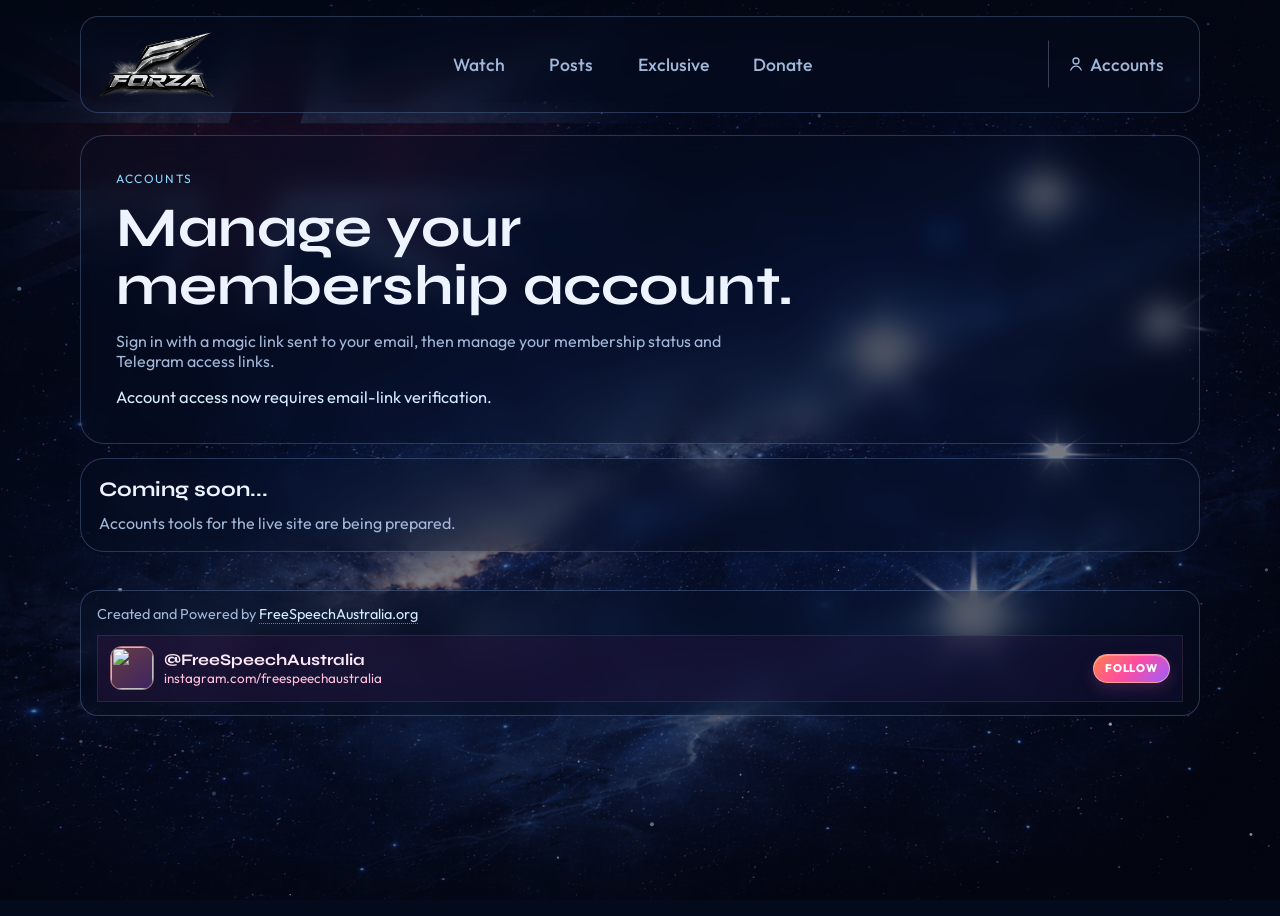
==== accounts.html @ 6e766b82 "fix: enforce mobile background image starts from top of source image; cache-bust CSS" ====
<!DOCTYPE html>
<html lang="en">
<head>
  <meta charset="UTF-8" />
  <meta name="viewport" content="width=device-width, initial-scale=1.0" />
  <title>Forza | Accounts</title>
  <link rel="icon" type="image/png" href="Branding/favicon.png?v=20260303-new-mark" />
  <link rel="preconnect" href="https://fonts.googleapis.com" />
  <link rel="preconnect" href="https://fonts.gstatic.com" crossorigin />
  <link href="https://fonts.googleapis.com/css2?family=Outfit:wght@400;500;700&family=Syne:wght@500;700&display=swap" rel="stylesheet" />
  <link rel="stylesheet" href="style.css?v=20260303-mobile-bg-top-align" />
</head>
<body data-api-base-url="https://fsa-api-3iis.onrender.com">
  <canvas id="nebula-canvas" aria-hidden="true"></canvas>

  <header class="header-shell" id="top">
    <a class="logo" href="index.html#top">
      <img src="Branding/logo.png" alt="Forza" />
    </a>

    <button class="nav-toggle" aria-expanded="false" aria-controls="header-nav">
      <span></span><span></span><span></span>
      <span class="sr-only">Toggle navigation</span>
    </button>

    <nav id="header-nav" class="header-nav" aria-label="Primary navigation">
      <a href="watch.html">Watch</a>
      <a href="posts.html">Posts</a>
      <a href="exclusive.html">Exclusive</a>
      <a href="donate.html">Donate</a>
    </nav>

    <a class="accounts" href="accounts.html" aria-current="page" aria-label="Accounts">
      <svg viewBox="0 0 24 24" fill="none" stroke="currentColor" stroke-width="1.8" stroke-linecap="round" stroke-linejoin="round" aria-hidden="true">
        <circle cx="12" cy="8" r="4"></circle>
        <path d="M5 20c1.6-3.6 4.5-5.2 7-5.2S17.4 16.4 19 20"></path>
      </svg>
      <span>Accounts</span>
    </a>
  </header>

  <main class="accounts-main">
    <section class="accounts-hero glass reveal">
      <p class="label">Accounts</p>
      <h1>Manage your membership account.</h1>
      <p class="copy">Sign in with a magic link sent to your email, then manage your membership status and Telegram access links.</p>
      <p class="accounts-note">Account access now requires email-link verification.</p>
    </section>

    <section class="reveal">
      <article class="glass account-panel account-feedback-panel" aria-labelledby="accounts-coming-soon-title">
        <h2 id="accounts-coming-soon-title">Coming soon...</h2>
        <p class="account-message">Accounts tools for the live site are being prepared.</p>
      </article>
    </section>
  </main>

  <footer class="site-footer">
    <section class="glass site-footer-shell">
      <p class="site-footer-credit">Created and Powered by <a href="https://freespeechaustralia.org" target="_blank" rel="noopener noreferrer">FreeSpeechAustralia.org</a></p>
      <article class="profile-card instagram-profile-card footer-instagram-card" aria-labelledby="fsa-instagram-title">
        <div class="profile-head instagram-profile-head">
          <div class="profile-avatar" aria-hidden="true">
            <img src="Branding/fsa-logo.png" alt="" class="profile-avatar-image" />
          </div>
          <div class="instagram-profile-meta">
            <h2 id="fsa-instagram-title">@FreeSpeechAustralia</h2>
            <p class="profile-handle">instagram.com/freespeechaustralia</p>
          </div>
          <a href="https://www.instagram.com/freespeechaustralia/" class="instagram-follow-btn" target="_blank" rel="noopener noreferrer">Follow</a>
        </div>
      </article>
    </section>
  </footer>

  <script src="script.js?v=20260303-followers-65184"></script>
</body>
</html>
---- style.css ----
:root {
  --bg: #030a1b;
  --text: #edf4ff;
  --muted: #a2b7d8;
  --line: rgba(151, 191, 255, 0.24);
  --glass: rgba(7, 17, 39, 0.30);
  --accent: #5ec8ff;
}

* {
  box-sizing: border-box;
}

html,
body {
  margin: 0;
  min-height: 100%;
}

body {
  font-family: "Outfit", sans-serif;
  color: var(--text);
  background: var(--bg);
  overflow-x: hidden;
  position: relative;
  min-height: 100dvh;
}

body::before {
  content: "";
  position: fixed;
  inset: 0;
  z-index: -3;
  background-image: linear-gradient(160deg, rgba(3, 10, 27, 0.68), rgba(3, 10, 27, 0.46)), url("Branding/background.png");
  background-size: cover;
  background-position: top center;
  background-repeat: no-repeat;
}

#nebula-canvas {
  position: fixed;
  inset: 0;
  width: 100%;
  height: 100%;
  z-index: -2;
  pointer-events: none;
}

.header-shell {
  width: min(1120px, calc(100% - 2rem));
  margin: 1rem auto;
  border-radius: 18px;
  border: 1px solid var(--line);
  background: var(--glass);
  backdrop-filter: blur(12px);
  display: grid;
  grid-template-columns: auto 1fr auto;
  align-items: center;
  gap: 0.9rem;
  padding: 0.75rem 1rem;
  position: sticky;
  top: 0.6rem;
  z-index: 12;
}

.logo {
  display: inline-flex;
  align-items: center;
  gap: 0.6rem;
  text-decoration: none;
  color: var(--text);
  font-family: "Syne", sans-serif;
  font-size: 1.02rem;
}

.logo img {
  width: 120px;
  height: auto;
}

.header-nav {
  justify-self: center;
  display: inline-flex;
  gap: 0.45rem;
  flex-wrap: wrap;
}

.header-nav a,
.accounts {
  text-decoration: none;
  color: var(--muted);
  padding: 0.72rem 1.1rem;
  border-radius: 999px;
  border: 1px solid transparent;
  transition: all 180ms ease;
  font-size: 1.1rem;
  font-weight: 500;
}

.header-nav a:hover,
.accounts:hover {
  color: var(--text);
  border-color: var(--line);
  background: rgba(96, 139, 255, 0.16);
}

.header-nav a[aria-current="page"] {
  color: var(--text);
  border-color: var(--line);
  background: rgba(96, 139, 255, 0.2);
}

.accounts {
  display: inline-flex;
  align-items: center;
  gap: 0.36rem;
  border-left: 1px solid rgba(162, 183, 216, 0.32);
  border-radius: 0;
}

.accounts svg {
  width: 18px;
  height: 18px;
}


.nav-toggle {
  display: none;
  background: transparent;
  border: 1px solid var(--line);
  border-radius: 10px;
  padding: 0.45rem;
}

.nav-toggle span {
  display: block;
  width: 18px;
  height: 2px;
  background: var(--text);
  margin: 3px 0;
}

.sr-only {
  position: absolute;
  width: 1px;
  height: 1px;
  overflow: hidden;
  clip-path: inset(50%);
}

main {
  width: min(1120px, calc(100% - 2rem));
  margin: 1.4rem auto 2.4rem;
}

.streams-main {
  display: grid;
  gap: 0.9rem;
}

.streams-hero {
  display: grid;
  grid-template-columns: 1.3fr 0.7fr;
  gap: 1rem;
  padding: clamp(1.2rem, 4vw, 2rem);
}

.streams-hero-logo {
  display: block;
  width: min(220px, 58vw);
  height: auto;
  padding: 0.42rem 0.76rem;
  margin: 0.65rem 0 0.25rem;
  border-radius: 14px;
  border: 1px solid rgba(140, 255, 190, 0.34);
  background: linear-gradient(140deg, rgba(124, 255, 176, 0.24), rgba(111, 240, 255, 0.14));
  box-shadow:
    inset 0 0 0 1px rgba(191, 255, 218, 0.16),
    0 9px 20px rgba(5, 18, 36, 0.34);
  filter: drop-shadow(0 6px 16px rgba(4, 14, 34, 0.45));
}

.sort-panel {
  display: grid;
  align-content: start;
  gap: 0.55rem;
  border: 1px solid rgba(151, 191, 255, 0.28);
  border-radius: 16px;
  background: rgba(3, 13, 32, 0.6);
  padding: 0.9rem;
}

.sort-panel label {
  font-size: 0.82rem;
  color: #8cd7ff;
  text-transform: uppercase;
  letter-spacing: 0.11em;
}

.sort-panel select {
  border: 1px solid var(--line);
  border-radius: 10px;
  padding: 0.64rem 0.72rem;
  background: rgba(7, 17, 39, 0.9);
  color: var(--text);
  font: 500 1rem/1 "Outfit", sans-serif;
}

.sort-panel p {
  margin: 0.1rem 0 0;
  color: var(--muted);
}

.sort-panel.is-empty {
  display: flex;
  align-items: center;
  justify-content: center;
  min-height: 92px;
}

.sort-panel.is-empty label,
.sort-panel.is-empty select {
  display: none;
}

.sort-panel.is-empty p {
  margin: 0;
  color: #d6eeff;
  font-weight: 600;
}

.video-grid {
  display: grid;
  gap: 0.9rem;
  grid-template-columns: repeat(2, minmax(0, 1fr));
}

.video-placeholder {
  grid-column: 1 / -1;
  min-height: 180px;
  display: grid;
  place-items: center;
  padding: 1.2rem;
  border-style: dashed;
  border-color: rgba(151, 191, 255, 0.32);
  background: linear-gradient(165deg, rgba(8, 20, 48, 0.64), rgba(8, 16, 35, 0.58));
  text-align: center;
}

.video-placeholder p {
  margin: 0;
  color: #d6eeff;
  font-size: 1.02rem;
}

.video-card {
  overflow: hidden;
}

.video-embed-wrap {
  position: relative;
  aspect-ratio: 16 / 9;
  border-bottom: 1px solid rgba(151, 191, 255, 0.2);
}

.video-embed-wrap iframe {
  width: 100%;
  height: 100%;
  border: 0;
  background: #020814;
}

.video-meta {
  padding: 0.9rem;
}

.video-meta h2 {
  margin: 0;
  font-size: 1.1rem;
}

.video-meta p {
  margin: 0.55rem 0;
  color: var(--muted);
}

.video-meta a {
  color: #8cd7ff;
  text-decoration: none;
  font-weight: 500;
}

.video-meta a:hover {
  color: var(--text);
}

.watch-profile-layout {
  display: grid;
  grid-template-columns: 1fr;
}

.kick-profile-card {
  position: relative;
  overflow: hidden;
  border-color: rgba(107, 244, 153, 0.34);
  background:
    radial-gradient(1200px 260px at 88% -28%, rgba(132, 255, 158, 0.18), transparent 62%),
    linear-gradient(165deg, rgba(8, 33, 25, 0.86), rgba(7, 22, 46, 0.68));
  box-shadow:
    inset 0 0 0 1px rgba(136, 255, 177, 0.12),
    0 18px 36px rgba(6, 22, 20, 0.38);
}

.kick-profile-logo {
  width: 104px;
  height: auto;
  display: block;
  margin-bottom: 0.82rem;
  border-radius: 9px;
  border: 1px solid rgba(144, 255, 182, 0.36);
  box-shadow: 0 7px 16px rgba(7, 20, 17, 0.4);
}

.kick-profile-card .kick-profile-head {
  display: flex;
  align-items: center;
  gap: 0.82rem;
}

.kick-profile-meta {
  min-width: 0;
  flex: 1;
}

.kick-profile-meta h2 {
  margin: 0;
  color: #e9fff1;
  font-size: 1.35rem;
}

.kick-follow-btn {
  margin-left: auto;
  display: inline-flex;
  align-items: center;
  justify-content: center;
  min-height: 2rem;
  padding: 0.45rem 0.92rem;
  border-radius: 999px;
  border: 1px solid rgba(156, 255, 122, 0.72);
  background: linear-gradient(135deg, #67f62b, #95ff56);
  color: #0a170f;
  text-decoration: none;
  font-size: 0.78rem;
  font-weight: 800;
  letter-spacing: 0.08em;
  text-transform: uppercase;
  box-shadow:
    inset 0 1px 0 rgba(236, 255, 231, 0.62),
    0 8px 18px rgba(53, 169, 66, 0.38);
  transition: transform 180ms ease, filter 180ms ease, box-shadow 180ms ease;
}

.kick-follow-btn:hover {
  transform: translateY(-1px);
  filter: brightness(1.03);
  box-shadow:
    inset 0 1px 0 rgba(236, 255, 231, 0.72),
    0 10px 20px rgba(53, 169, 66, 0.44);
}

.kick-profile-card .profile-avatar {
  border-color: rgba(123, 255, 176, 0.5);
  background: linear-gradient(140deg, rgba(52, 194, 111, 0.34), rgba(66, 218, 255, 0.2));
}

.kick-profile-card .profile-handle {
  color: #8ff5bc;
}

.kick-profile-card .profile-copy {
  color: #d2ffe0;
}

.kick-profile-card .btn.primary {
  color: #e9fff1;
  border: 1px solid rgba(123, 255, 176, 0.4);
  background: linear-gradient(135deg, rgba(23, 82, 48, 0.9), rgba(10, 40, 31, 0.92));
}

.kick-profile-card .btn.primary:hover {
  border-color: rgba(159, 255, 198, 0.62);
  background: linear-gradient(135deg, rgba(29, 97, 57, 0.92), rgba(12, 46, 35, 0.94));
}

.glass {
  border: 1px solid var(--line);
  border-radius: 24px;
  backdrop-filter: blur(12px);
  background: var(--glass);
}

.hero-grid {
  display: flex;
  flex-direction: column;
  padding: clamp(1.2rem, 4vw, 2.5rem);
}

.hero-content {
  display: grid;
  grid-template-columns: 1.4fr 0.9fr;
  gap: 1rem;
}

.hero-grid .social-links {
  margin-top: 1.5rem;
  width: min(220px, 100%);
  justify-self: center;
}

.label {
  margin: 0;
  font-size: 0.75rem;
  text-transform: uppercase;
  letter-spacing: 0.13em;
  color: #8cd7ff;
}

h1,
h2,
h3 {
  font-family: "Syne", sans-serif;
}

h1 {
  margin: 0.8rem 0;
  font-size: clamp(2rem, 5vw, 3.5rem);
  line-height: 1.04;
  max-width: 15ch;
}

.copy {
  color: var(--muted);
  max-width: 55ch;
}

.hero-actions {
  margin-top: 1.1rem;
  display: flex;
  gap: 0.7rem;
  flex-wrap: wrap;
}

.btn {
  text-decoration: none;
  padding: 0.7rem 1rem;
  border-radius: 12px;
  font-weight: 600;
}

.btn.primary {
  color: #021426;
  background: linear-gradient(135deg, var(--accent), #9ce6ff);
}

.btn.ghost {
  color: var(--text);
  border: 1px solid var(--line);
  background: rgba(85, 130, 255, 0.16);
}

.pulse-card {
  border: 1px solid rgba(151, 191, 255, 0.3);
  border-radius: 18px;
  padding: 1rem;
  background: rgba(3, 13, 32, 0.62);
}

.pulse-card h2 {
  margin: 0;
  font-size: 1.1rem;
}

.pulse-card p {
  margin: 0.4rem 0;
  color: var(--muted);
}

.pulse-card strong {
  font: 700 clamp(1.8rem, 5vw, 2.4rem) / 1 "Syne", sans-serif;
}

.mini-bars {
  display: grid;
  grid-template-columns: repeat(5, 1fr);
  gap: 0.3rem;
  margin-top: 0.8rem;
  align-items: end;
  height: 42px;
}

.mini-bars span {
  display: block;
  border-radius: 6px 6px 2px 2px;
  background: linear-gradient(to top, #3a82ff, #81dcff);
  animation: bounce 1.8s ease-in-out infinite;
}

.mini-bars span:nth-child(1) { height: 46%; animation-delay: 0s; }
.mini-bars span:nth-child(2) { height: 80%; animation-delay: 0.15s; }
.mini-bars span:nth-child(3) { height: 58%; animation-delay: 0.3s; }
.mini-bars span:nth-child(4) { height: 92%; animation-delay: 0.45s; }
.mini-bars span:nth-child(5) { height: 70%; animation-delay: 0.6s; }

@keyframes bounce {
  0%,
  100% { transform: translateY(0); }
  50% { transform: translateY(-4px); }
}

.card-grid {
  margin-top: 0.95rem;
  display: grid;
  gap: 0.85rem;
  grid-template-columns: repeat(3, minmax(0, 1fr));
}

.card-grid article {
  padding: 1rem;
}

.card-grid h3 {
  margin: 0;
}

.card-grid p {
  margin-bottom: 0;
  color: var(--muted);
}

.social-links {
  margin-top: 0.65rem;
  display: grid;
  grid-template-columns: repeat(4, minmax(0, 1fr));
  gap: 0.45rem;
}

.social-links a {
  display: grid;
  place-items: center;
  text-decoration: none;
  color: var(--text);
  aspect-ratio: 1 / 1;
  border-radius: 12px;
  border: 1px solid rgba(151, 191, 255, 0.28);
  background: linear-gradient(145deg, rgba(58, 119, 255, 0.44), rgba(83, 214, 255, 0.24));
  box-shadow: inset 0 0 0 1px rgba(155, 220, 255, 0.2), 0 6px 16px rgba(8, 22, 52, 0.3);
  transition: border-color 180ms ease, transform 180ms ease, background 180ms ease, box-shadow 180ms ease;
}

.social-links a:hover {
  border-color: rgba(151, 191, 255, 0.56);
  background: linear-gradient(145deg, rgba(74, 140, 255, 0.5), rgba(109, 228, 255, 0.3));
  box-shadow: inset 0 0 0 1px rgba(188, 234, 255, 0.28), 0 8px 18px rgba(8, 22, 52, 0.36);
  transform: translateY(-2px);
}

.social-btn.instagram {
  background: linear-gradient(145deg, rgba(68, 132, 255, 0.5), rgba(121, 192, 255, 0.26));
}

.social-btn.x {
  background: linear-gradient(145deg, rgba(38, 85, 191, 0.52), rgba(83, 162, 255, 0.26));
}

.social-btn.kick {
  background: linear-gradient(145deg, rgba(60, 125, 242, 0.5), rgba(79, 214, 255, 0.24));
}

.social-btn.rumble {
  background: linear-gradient(145deg, rgba(52, 108, 220, 0.5), rgba(104, 228, 255, 0.24));
}

.social-links svg {
  width: 80%;
  height: 80%;
  color: #d9f1ff;
}

.social-image {
  width: 74%;
  height: 74%;
  object-fit: contain;
  filter: drop-shadow(0 2px 6px rgba(5, 14, 33, 0.45));
}

.social-image-rumble {
  width: 90%;
  height: auto;
  max-height: 70%;
}

.posts-main {
  display: grid;
  gap: 0.9rem;
}

.posts-hero {
  padding: clamp(1.2rem, 4vw, 2.2rem);
}

.posts-hero h1 {
  max-width: 17ch;
}

.posts-actions {
  margin-top: 1rem;
  display: flex;
  gap: 0.65rem;
  flex-wrap: wrap;
}

.posts-profile-layout {
  display: grid;
  grid-template-columns: repeat(2, minmax(0, 1fr));
  gap: 0.9rem;
}

.posts-layout {
  display: grid;
  grid-template-columns: 1fr;
  gap: 0.9rem;
}

.posts-layout .rss-card {
  width: 100%;
}

.profile-card,
.rss-card {
  padding: 1.1rem;
}

.profile-card h2,
.rss-card h2 {
  margin: 0;
  font-size: 1.3rem;
}

.profile-badge {
  display: inline-flex;
  align-items: center;
  margin-bottom: 0.75rem;
  padding: 0.32rem 0.62rem;
  border-radius: 999px;
  border: 1px solid rgba(151, 191, 255, 0.42);
  background: rgba(52, 122, 255, 0.2);
  color: #cce8ff;
  font-size: 0.78rem;
  letter-spacing: 0.09em;
  text-transform: uppercase;
}

.profile-head {
  display: flex;
  align-items: center;
  gap: 0.75rem;
}

.x-profile-head {
  display: flex;
  align-items: center;
}

.x-profile-meta {
  min-width: 0;
  flex: 1;
}

.x-follow-btn {
  margin-left: auto;
  display: inline-flex;
  align-items: center;
  justify-content: center;
  min-height: 2rem;
  padding: 0.45rem 0.9rem;
  border-radius: 999px;
  border: 1px solid rgba(173, 214, 255, 0.45);
  background: linear-gradient(145deg, rgba(9, 13, 22, 0.95), rgba(25, 36, 56, 0.9));
  color: #eef7ff;
  text-decoration: none;
  font-size: 0.78rem;
  font-weight: 700;
  letter-spacing: 0.07em;
  text-transform: uppercase;
  box-shadow:
    inset 0 0 0 1px rgba(220, 238, 255, 0.14),
    0 8px 18px rgba(3, 10, 25, 0.36);
  transition: transform 180ms ease, border-color 180ms ease, filter 180ms ease;
}

.x-follow-btn:hover {
  transform: translateY(-1px);
  border-color: rgba(194, 228, 255, 0.66);
  filter: brightness(1.06);
}

.instagram-profile-card {
  position: relative;
  overflow: hidden;
  border-color: rgba(255, 154, 120, 0.34);
  background:
    radial-gradient(1100px 250px at 86% -20%, rgba(255, 173, 109, 0.2), transparent 62%),
    linear-gradient(165deg, rgba(53, 16, 64, 0.86), rgba(27, 20, 72, 0.7));
  box-shadow:
    inset 0 0 0 1px rgba(255, 193, 145, 0.12),
    0 18px 36px rgba(32, 14, 52, 0.4);
}

.instagram-profile-logo {
  width: 104px;
  height: auto;
  display: block;
  margin-bottom: 0.82rem;
  box-shadow: 0 7px 16px rgba(25, 8, 39, 0.44);
}

.instagram-profile-head {
  display: flex;
  align-items: center;
  gap: 0.82rem;
}

.instagram-profile-meta {
  min-width: 0;
  flex: 1;
}

.instagram-profile-meta h2 {
  margin: 0;
  color: #ffe9f8;
  font-size: 1.35rem;
}

.instagram-follow-btn {
  margin-left: auto;
  display: inline-flex;
  align-items: center;
  justify-content: center;
  min-height: 2rem;
  padding: 0.45rem 0.92rem;
  border-radius: 999px;
  border: 1px solid rgba(255, 200, 165, 0.62);
  background: linear-gradient(135deg, #ff804c, #ff4da0 48%, #9c5dff);
  color: #ffffff;
  text-decoration: none;
  font-size: 0.78rem;
  font-weight: 800;
  letter-spacing: 0.08em;
  text-transform: uppercase;
  box-shadow:
    inset 0 1px 0 rgba(255, 231, 210, 0.48),
    0 9px 20px rgba(186, 68, 128, 0.42);
  transition: transform 180ms ease, filter 180ms ease, box-shadow 180ms ease;
}

.instagram-follow-btn:hover {
  transform: translateY(-1px);
  filter: brightness(1.03);
  box-shadow:
    inset 0 1px 0 rgba(255, 236, 219, 0.62),
    0 11px 22px rgba(186, 68, 128, 0.5);
}

.instagram-profile-card .profile-avatar {
  border-color: rgba(255, 187, 157, 0.5);
  background: linear-gradient(140deg, rgba(255, 140, 96, 0.35), rgba(175, 102, 255, 0.25));
}

.instagram-profile-card .profile-handle {
  color: #ffbfdb;
}

.instagram-profile-card .profile-copy {
  color: #ffe2f4;
}

.instagram-profile-card .btn.primary {
  color: #fff4fb;
  border: 1px solid rgba(255, 185, 146, 0.44);
  background: linear-gradient(135deg, rgba(120, 45, 114, 0.9), rgba(78, 33, 128, 0.92));
}

.instagram-profile-card .btn.primary:hover {
  border-color: rgba(255, 206, 170, 0.6);
  background: linear-gradient(135deg, rgba(136, 53, 128, 0.92), rgba(90, 39, 143, 0.94));
}

.profile-avatar {
  width: 54px;
  height: 54px;
  border-radius: 16px;
  display: grid;
  place-items: center;
  overflow: hidden;
  font-family: "Syne", sans-serif;
  font-size: 1.4rem;
  font-weight: 700;
  background: linear-gradient(140deg, rgba(83, 150, 255, 0.26), rgba(112, 229, 255, 0.16));
  border: 1px solid rgba(160, 202, 255, 0.44);
  color: #e9f8ff;
}

.profile-avatar-image {
  width: 100%;
  height: 100%;
  object-fit: cover;
  display: block;
}

.profile-handle {
  margin: 0.25rem 0 0;
  color: var(--muted);
  font-size: 0.92rem;
  overflow-wrap: anywhere;
}

.profile-copy {
  margin: 0.85rem 0 0;
  color: #d7ebff;
}

.profile-actions {
  margin-top: 0.9rem;
  display: flex;
  gap: 0.62rem;
  flex-wrap: wrap;
}

.profile-note {
  margin: 0.75rem 0 0;
  color: var(--muted);
  font-size: 0.9rem;
}

.site-footer {
  width: min(1120px, calc(100% - 2rem));
  margin: 0 auto 1.4rem;
}

.site-footer-shell {
  display: grid;
  gap: 0.75rem;
  border-radius: 18px;
  border: 1px solid rgba(151, 191, 255, 0.26);
  padding: 0.85rem 1rem;
}

.site-footer-credit {
  margin: 0;
  color: var(--muted);
  font-size: 0.9rem;
}

.site-footer-credit a {
  color: #d5eeff;
  text-decoration: none;
  border-bottom: 1px dotted rgba(184, 221, 255, 0.52);
}

.site-footer-credit a:hover {
  color: #ffffff;
}

.footer-instagram-card {
  margin: 0;
  padding: 0.72rem 0.82rem;
  border-color: rgba(255, 182, 154, 0.24);
  background: linear-gradient(165deg, rgba(36, 18, 56, 0.62), rgba(20, 17, 56, 0.44));
  box-shadow: inset 0 0 0 1px rgba(255, 193, 145, 0.1);
}

.footer-instagram-card .instagram-profile-head {
  display: flex;
  align-items: center;
  gap: 0.62rem;
}

.footer-instagram-card .profile-avatar {
  width: 44px;
  height: 44px;
  border-radius: 12px;
}

.footer-instagram-card .instagram-profile-meta {
  min-width: 0;
}

.footer-instagram-card .instagram-profile-meta h2 {
  font-size: 1rem;
}

.footer-instagram-card .profile-handle {
  margin-top: 0.1rem;
  font-size: 0.84rem;
}

.footer-instagram-card .instagram-follow-btn {
  margin-left: auto;
  min-height: 1.82rem;
  padding: 0.34rem 0.72rem;
  font-size: 0.69rem;
  letter-spacing: 0.06em;
  box-shadow:
    inset 0 1px 0 rgba(255, 231, 210, 0.36),
    0 6px 14px rgba(132, 52, 120, 0.34);
}

.rss-card {
  border-color: rgba(113, 181, 255, 0.34);
  background: linear-gradient(165deg, rgba(8, 20, 48, 0.84), rgba(10, 31, 72, 0.58));
}

.rss-label {
  display: inline-flex;
  align-items: center;
  margin-bottom: 0.75rem;
  padding: 0.32rem 0.62rem;
  border-radius: 999px;
  border: 1px solid rgba(151, 191, 255, 0.42);
  background: rgba(52, 122, 255, 0.2);
  color: #cce8ff;
  font-size: 0.78rem;
  letter-spacing: 0.09em;
  text-transform: uppercase;
}

.rss-list {
  list-style: none;
  margin: 0.85rem 0 0;
  padding: 0;
  display: grid;
  gap: 0.65rem;
}

.rss-list li {
  border: 1px solid rgba(151, 191, 255, 0.22);
  border-radius: 12px;
  background: rgba(8, 23, 53, 0.55);
}

.rss-list a {
  display: block;
  text-decoration: none;
  color: #d8efff;
  font-weight: 500;
  padding: 0.72rem 0.8rem 0.45rem;
}

.rss-list a:hover {
  color: #ffffff;
}

.rss-list time {
  display: block;
  padding: 0 0.8rem 0.72rem;
  color: var(--muted);
  font-size: 0.85rem;
}

.rss-source {
  margin: 0.75rem 0 0;
  color: var(--muted);
  font-size: 0.83rem;
}

.rss-source a {
  color: #8cd7ff;
}

.donate-main {
  display: grid;
  gap: 0.9rem;
}

.donate-hero {
  padding: clamp(1.2rem, 4vw, 2.2rem);
}

.donate-hero h1 {
  max-width: 16ch;
}

.donate-subcopy {
  margin: 1rem 0 0;
  font-size: 1.03rem;
  color: #d5ecff;
}

.donate-layout {
  display: grid;
  grid-template-columns: 1.15fr 0.85fr;
  gap: 0.9rem;
}

.donate-notes,
.paypal-card {
  padding: 1.1rem;
}

.donate-notes h2,
.paypal-card h2 {
  margin: 0;
  font-size: 1.3rem;
}

.support-points {
  margin: 0.85rem 0 0;
  padding-left: 1.2rem;
  display: grid;
  gap: 0.52rem;
  color: var(--muted);
}

.support-points li::marker {
  color: #8cd7ff;
}

.paypal-card {
  border-color: rgba(113, 181, 255, 0.34);
  background: linear-gradient(165deg, rgba(8, 20, 48, 0.84), rgba(10, 31, 72, 0.58));
}

.paypal-badge {
  display: inline-flex;
  align-items: center;
  margin-bottom: 0.75rem;
  padding: 0.32rem 0.62rem;
  border-radius: 999px;
  border: 1px solid rgba(151, 191, 255, 0.42);
  background: rgba(52, 122, 255, 0.2);
  color: #cce8ff;
  font-size: 0.78rem;
  letter-spacing: 0.09em;
  text-transform: uppercase;
}

.paypal-copy {
  margin: 0.5rem 0 1rem;
  color: var(--muted);
}

.paypal-actions {
  display: grid;
  gap: 0.8rem;
}

.amount-grid {
  display: grid;
  grid-template-columns: repeat(2, minmax(0, 1fr));
  gap: 0.5rem;
}

.amount-grid a {
  display: inline-flex;
  justify-content: center;
  align-items: center;
  min-height: 2.45rem;
  text-decoration: none;
  color: #d8efff;
  border-radius: 12px;
  border: 1px solid rgba(151, 191, 255, 0.33);
  background: linear-gradient(145deg, rgba(42, 104, 236, 0.38), rgba(72, 197, 255, 0.2));
  font-weight: 600;
  transition: border-color 180ms ease, background 180ms ease, transform 180ms ease;
}

.amount-grid a:hover {
  border-color: rgba(180, 221, 255, 0.6);
  background: linear-gradient(145deg, rgba(59, 124, 255, 0.42), rgba(88, 213, 255, 0.24));
  transform: translateY(-1px);
}

.exclusive-main {
  display: grid;
  gap: 0.9rem;
}

.exclusive-hero {
  padding: clamp(1.2rem, 4vw, 2.2rem);
}

.exclusive-hero h1 {
  max-width: 18ch;
}

.exclusive-subcopy {
  margin: 1rem 0 0;
  font-size: 1.03rem;
  color: #d5ecff;
}

.exclusive-layout {
  display: grid;
  grid-template-columns: 1.15fr 0.85fr;
  gap: 0.9rem;
}

.exclusive-overview,
.membership-card {
  padding: 1.1rem;
}

.exclusive-overview h2,
.membership-card h2 {
  margin: 0;
  font-size: 1.3rem;
}

.exclusive-points {
  margin: 0.85rem 0 0;
  padding-left: 1.2rem;
  display: grid;
  gap: 0.52rem;
  color: var(--muted);
}

.exclusive-points li::marker {
  color: #8cd7ff;
}

.exclusive-note {
  margin: 0.85rem 0 0;
  color: var(--muted);
  font-size: 0.9rem;
}

.membership-card {
  border-color: rgba(121, 198, 255, 0.34);
  background: linear-gradient(165deg, rgba(8, 26, 56, 0.84), rgba(8, 20, 44, 0.62));
}

.membership-badge {
  display: inline-flex;
  align-items: center;
  margin-bottom: 0.75rem;
  padding: 0.32rem 0.62rem;
  border-radius: 999px;
  border: 1px solid rgba(151, 191, 255, 0.42);
  background: rgba(52, 122, 255, 0.2);
  color: #cce8ff;
  font-size: 0.78rem;
  letter-spacing: 0.09em;
  text-transform: uppercase;
}

.membership-copy {
  margin: 0.5rem 0 1rem;
  color: var(--muted);
}

.membership-actions {
  display: grid;
  gap: 0.8rem;
}

.membership-note {
  margin: 0.8rem 0 0;
  color: var(--muted);
  font-size: 0.83rem;
}

.accounts-main {
  display: grid;
  gap: 0.9rem;
}

.accounts-hero {
  padding: clamp(1.2rem, 4vw, 2.2rem);
}

.accounts-hero h1 {
  max-width: 18ch;
}

.accounts-note {
  margin: 1rem 0 0;
  font-size: 1.03rem;
  color: #d5ecff;
}

.accounts-layout {
  display: grid;
  grid-template-columns: 0.95fr 1.05fr;
  gap: 0.9rem;
}

.accounts-actions {
  display: grid;
}

.account-panel {
  padding: 1.1rem;
}

.account-panel h2 {
  margin: 0;
  font-size: 1.3rem;
}

.account-lookup-form {
  margin-top: 0.85rem;
  display: grid;
  gap: 0.6rem;
}

.account-lookup-form label {
  color: #8cd7ff;
  font-size: 0.82rem;
  text-transform: uppercase;
  letter-spacing: 0.11em;
}

.account-lookup-form input {
  width: 100%;
  border-radius: 10px;
  border: 1px solid var(--line);
  background: rgba(7, 17, 39, 0.9);
  color: var(--text);
  padding: 0.68rem 0.72rem;
  font: 500 1rem/1.1 "Outfit", sans-serif;
}

.account-lookup-form input:focus {
  outline: none;
  border-color: rgba(145, 207, 255, 0.72);
  box-shadow: 0 0 0 2px rgba(84, 175, 255, 0.2);
}

.account-helper {
  margin: 0.75rem 0 0;
  color: var(--muted);
  font-size: 0.88rem;
}

.account-panel-head {
  display: flex;
  align-items: center;
  justify-content: space-between;
  gap: 0.75rem;
  margin-bottom: 0.82rem;
}

.status-pill {
  display: inline-flex;
  align-items: center;
  justify-content: center;
  padding: 0.32rem 0.66rem;
  border-radius: 999px;
  border: 1px solid rgba(151, 191, 255, 0.42);
  background: rgba(52, 122, 255, 0.2);
  color: #cce8ff;
  font-size: 0.76rem;
  letter-spacing: 0.08em;
  text-transform: uppercase;
}

.status-pill[data-tone="success"] {
  border-color: rgba(132, 255, 175, 0.52);
  background: rgba(44, 170, 108, 0.28);
  color: #d6ffe6;
}

.status-pill[data-tone="error"] {
  border-color: rgba(255, 165, 165, 0.56);
  background: rgba(184, 46, 46, 0.3);
  color: #ffe0e0;
}

.account-facts {
  margin: 0;
  display: grid;
  grid-template-columns: repeat(2, minmax(0, 1fr));
  gap: 0.55rem;
}

.account-facts div {
  margin: 0;
  padding: 0.62rem 0.7rem;
  border-radius: 12px;
  border: 1px solid rgba(151, 191, 255, 0.24);
  background: rgba(8, 17, 37, 0.52);
}

.account-facts dt {
  margin: 0;
  color: #8cd7ff;
  font-size: 0.74rem;
  text-transform: uppercase;
  letter-spacing: 0.11em;
}

.account-facts dd {
  margin: 0.38rem 0 0;
  color: #e6f3ff;
  font-size: 0.98rem;
  font-weight: 500;
  word-break: break-word;
}

.account-buttons {
  margin-top: 0.8rem;
  display: flex;
  gap: 0.62rem;
  flex-wrap: wrap;
}

.account-buttons .btn {
  border: 1px solid transparent;
  cursor: pointer;
  font: inherit;
}

.account-buttons .btn.ghost {
  border-color: var(--line);
}

.account-buttons .btn:disabled,
.account-lookup-form .btn:disabled {
  opacity: 0.58;
  cursor: not-allowed;
}

.token-box {
  margin-top: 0.85rem;
  border-radius: 14px;
  border: 1px dashed rgba(151, 191, 255, 0.4);
  background: rgba(8, 22, 52, 0.52);
  padding: 0.75rem;
}

.token-box p {
  margin: 0;
  color: var(--muted);
  font-size: 0.9rem;
}

.token-box p + p {
  margin-top: 0.5rem;
}

.token-box code {
  display: inline-block;
  padding: 0.16rem 0.3rem;
  border-radius: 6px;
  background: rgba(31, 64, 125, 0.46);
  color: #d8eeff;
  font-size: 0.82rem;
}

.token-box a {
  color: #8cd7ff;
  word-break: break-all;
}

.account-feedback-panel {
  min-height: 92px;
}

.account-message {
  margin: 0.72rem 0 0;
  color: var(--muted);
}

.account-message[data-tone="success"] {
  color: #c6ffe1;
}

.account-message[data-tone="error"] {
  color: #ffc8c8;
}

.reveal {
  opacity: 0;
  transform: translateY(16px);
  transition: opacity 400ms ease, transform 400ms ease;
}

.reveal.visible {
  opacity: 1;
  transform: translateY(0);
}

@media (max-width: 940px) {
  .hero-content {
    grid-template-columns: 1fr;
  }

  .streams-hero {
    grid-template-columns: 1fr;
  }

  .video-grid {
    grid-template-columns: 1fr;
  }

  .watch-profile-layout {
    grid-template-columns: 1fr;
  }

  .card-grid {
    grid-template-columns: 1fr;
  }

  .posts-layout {
    grid-template-columns: 1fr;
  }

  .posts-profile-layout {
    grid-template-columns: 1fr;
  }

  .posts-profile-layout .profile-card,
  .watch-profile-layout .kick-profile-card {
    min-width: 0;
    position: relative;
  }

  .posts-profile-layout .profile-head,
  .watch-profile-layout .kick-profile-head {
    min-width: 0;
  }

  .posts-profile-layout .x-follow-btn,
  .posts-profile-layout .instagram-follow-btn,
  .watch-profile-layout .kick-follow-btn {
    position: absolute;
    top: 0.95rem;
    right: 0.95rem;
    margin-left: 0;
    min-height: 1.85rem;
    padding: 0.35rem 0.72rem;
    font-size: 0.72rem;
    z-index: 1;
  }

  .posts-profile-layout .profile-badge {
    margin-right: 5.5rem;
  }

  .donate-layout {
    grid-template-columns: 1fr;
  }

  .exclusive-layout {
    grid-template-columns: 1fr;
  }

  .accounts-layout {
    grid-template-columns: 1fr;
  }

  .account-facts {
    grid-template-columns: 1fr;
  }

  .header-shell {
    grid-template-columns: auto auto 1fr;
  }

  .logo {
    grid-column: 1;
    grid-row: 1;
  }

  .nav-toggle {
    display: inline-block;
    grid-column: 2;
    grid-row: 1;
  }

  .header-nav {
    display: none;
    grid-column: 1 / -1;
    grid-row: 2;
    width: 100%;
    justify-content: center;
    padding-top: 0.35rem;
  }

  .header-nav.open {
    display: inline-flex;
  }

  .accounts {
    grid-column: 3;
    grid-row: 1;
    justify-self: end;
    align-self: center;
    border-left: 0;
  }
}

@media (max-width: 700px) {
  main {
    margin: 1.2rem auto 0.2rem;
    padding-bottom: 0;
  }

  main > :last-child {
    margin-bottom: 0;
  }

  .footer-instagram-card .instagram-profile-head {
    display: grid;
    grid-template-columns: auto 1fr auto;
    grid-template-areas:
      "avatar title title"
      "avatar handle follow";
    align-items: center;
    column-gap: 0.6rem;
    row-gap: 0.2rem;
  }

  .footer-instagram-card .instagram-profile-meta {
    display: contents;
  }

  .footer-instagram-card .profile-avatar {
    grid-area: avatar;
  }

  .footer-instagram-card .instagram-profile-meta h2 {
    grid-area: title;
  }

  .footer-instagram-card .profile-handle {
    grid-area: handle;
  }

  .footer-instagram-card .instagram-follow-btn {
    grid-area: follow;
    margin-left: 0;
    justify-self: end;
  }

  body::before {
    background-image: linear-gradient(160deg, rgba(3, 10, 27, 0.48), rgba(3, 10, 27, 0.28)), url("Branding/background-mobile.jpg?v=20260303-mobile-bg-jpg");
    background-position: top left, top center;
    background-size: 100% 100%, 100% auto;
    background-repeat: no-repeat, no-repeat;
    top: 0;
    right: 0;
    bottom: auto;
    left: 0;
    width: 100%;
    height: 100svh;
  }

  #nebula-canvas {
    opacity: 0.7;
  }

  .account-panel-head {
    flex-direction: column;
    align-items: flex-start;
  }

  .account-buttons .btn {
    width: 100%;
    justify-content: center;
  }
}
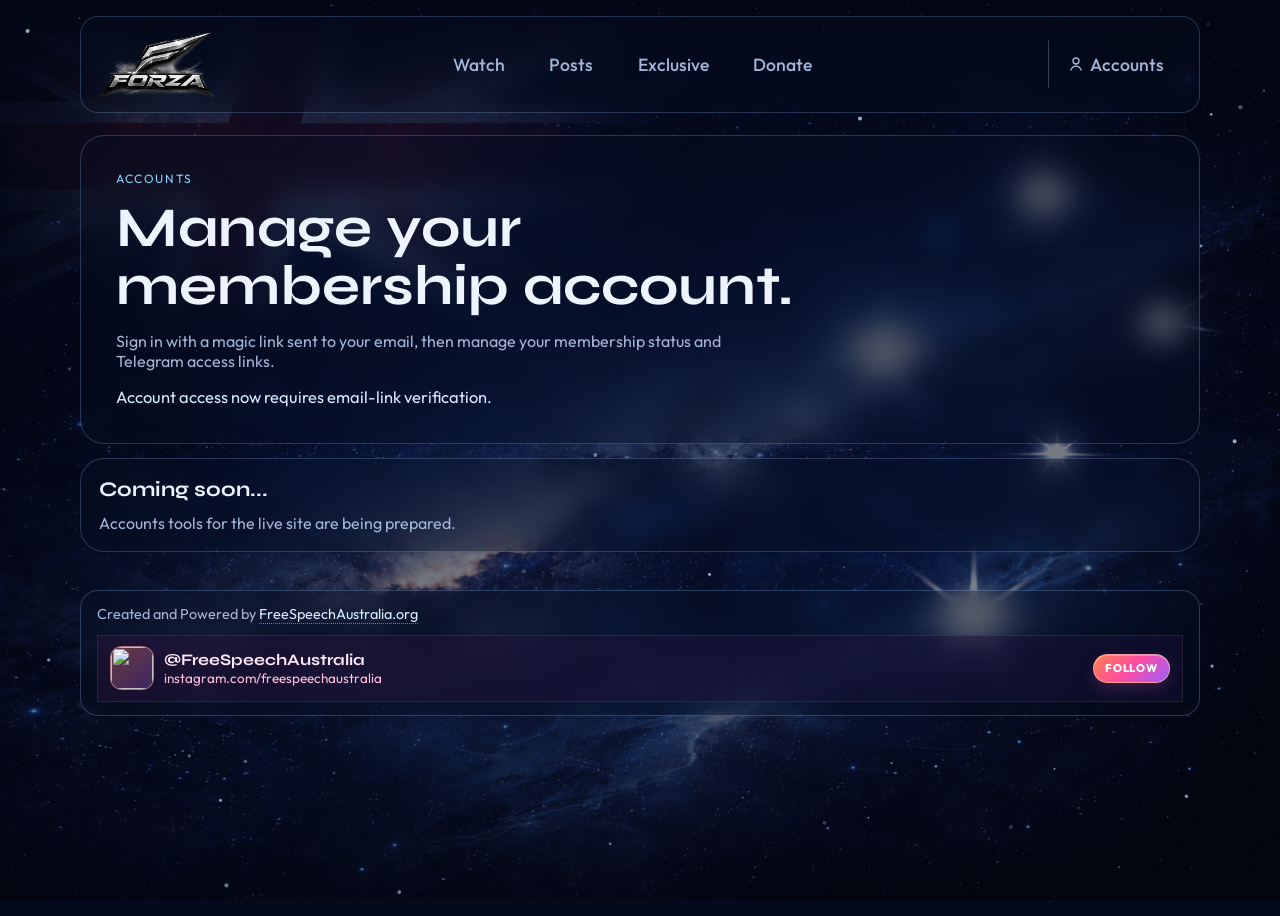
==== commit 39a27fa3: "fix: restore mobile background image load (use PNG), keep top-aligned width fit, and slightly increa" ====
--- a/accounts.html
+++ b/accounts.html
@@ -8,7 +8,7 @@
   <link rel="preconnect" href="https://fonts.googleapis.com" />
   <link rel="preconnect" href="https://fonts.gstatic.com" crossorigin />
   <link href="https://fonts.googleapis.com/css2?family=Outfit:wght@400;500;700&family=Syne:wght@500;700&display=swap" rel="stylesheet" />
-  <link rel="stylesheet" href="style.css?v=20260303-mobile-bg-top-align" />
+  <link rel="stylesheet" href="style.css?v=20260303-mobile-bg-png-top-gap035" />
 </head>
 <body data-api-base-url="https://fsa-api-3iis.onrender.com">
   <canvas id="nebula-canvas" aria-hidden="true"></canvas>
--- a/style.css
+++ b/style.css
@@ -1502,7 +1502,7 @@
 
 @media (max-width: 700px) {
   main {
-    margin: 1.2rem auto 0.2rem;
+    margin: 1.2rem auto 0.35rem;
     padding-bottom: 0;
   }
 
@@ -1544,7 +1544,7 @@
   }
 
   body::before {
-    background-image: linear-gradient(160deg, rgba(3, 10, 27, 0.48), rgba(3, 10, 27, 0.28)), url("Branding/background-mobile.jpg?v=20260303-mobile-bg-jpg");
+    background-image: linear-gradient(160deg, rgba(3, 10, 27, 0.48), rgba(3, 10, 27, 0.28)), url("Branding/background-mobile.png?v=20260303-mobile-bg-png");
     background-position: top left, top center;
     background-size: 100% 100%, 100% auto;
     background-repeat: no-repeat, no-repeat;
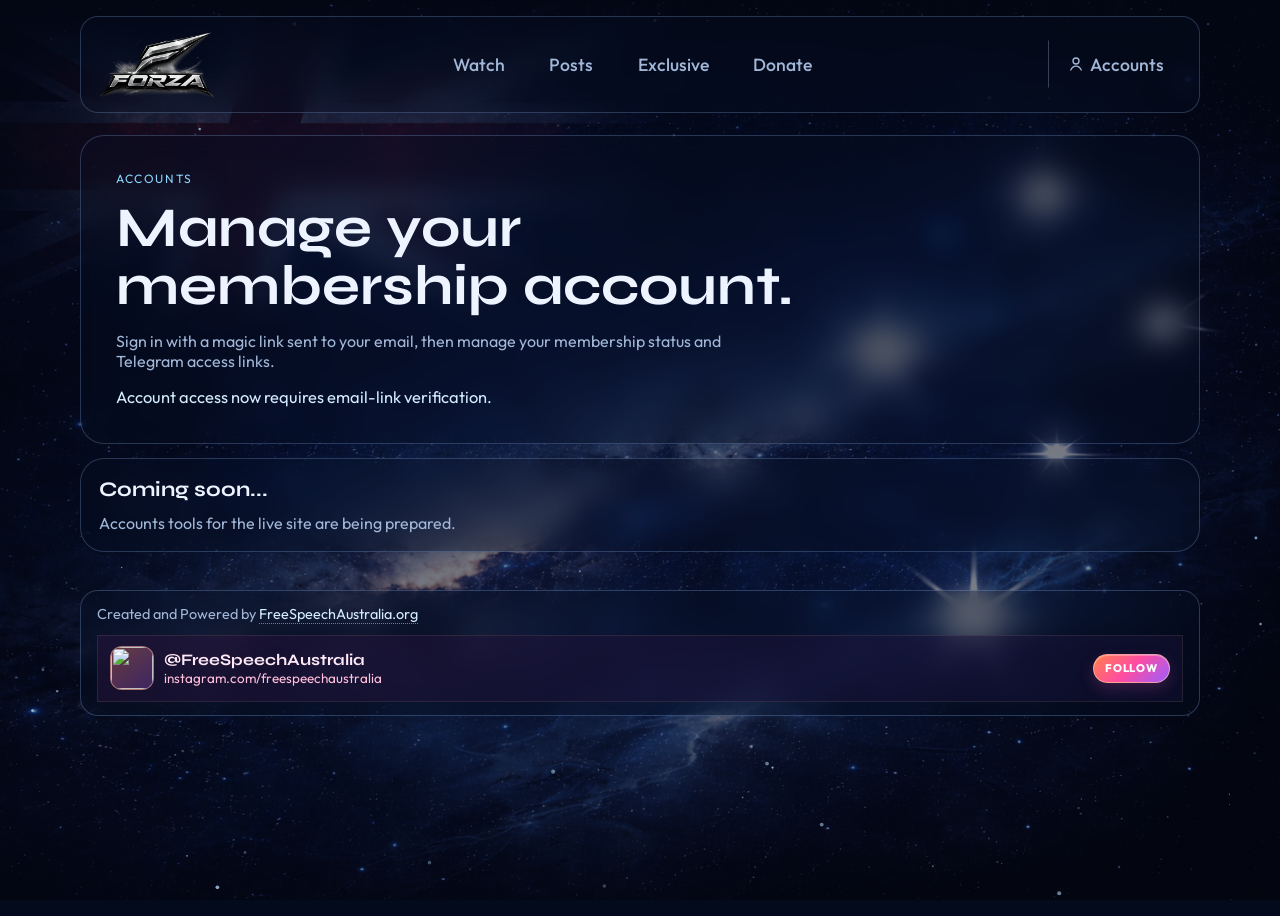
==== commit 8e9f1cba: "fix: cache-bust mobile background image for new asset" ====
--- a/accounts.html
+++ b/accounts.html
@@ -8,7 +8,7 @@
   <link rel="preconnect" href="https://fonts.googleapis.com" />
   <link rel="preconnect" href="https://fonts.gstatic.com" crossorigin />
   <link href="https://fonts.googleapis.com/css2?family=Outfit:wght@400;500;700&family=Syne:wght@500;700&display=swap" rel="stylesheet" />
-  <link rel="stylesheet" href="style.css?v=20260303-mobile-bg-png-top-gap035" />
+  <link rel="stylesheet" href="style.css?v=20260303-mobile-bg-new" />
 </head>
 <body data-api-base-url="https://fsa-api-3iis.onrender.com">
   <canvas id="nebula-canvas" aria-hidden="true"></canvas>
--- a/style.css
+++ b/style.css
@@ -1544,7 +1544,7 @@
   }
 
   body::before {
-    background-image: linear-gradient(160deg, rgba(3, 10, 27, 0.48), rgba(3, 10, 27, 0.28)), url("Branding/background-mobile.png?v=20260303-mobile-bg-png");
+    background-image: linear-gradient(160deg, rgba(3, 10, 27, 0.48), rgba(3, 10, 27, 0.28)), url("Branding/background-mobile.png?v=20260303-mobile-bg-new");
     background-position: top left, top center;
     background-size: 100% 100%, 100% auto;
     background-repeat: no-repeat, no-repeat;
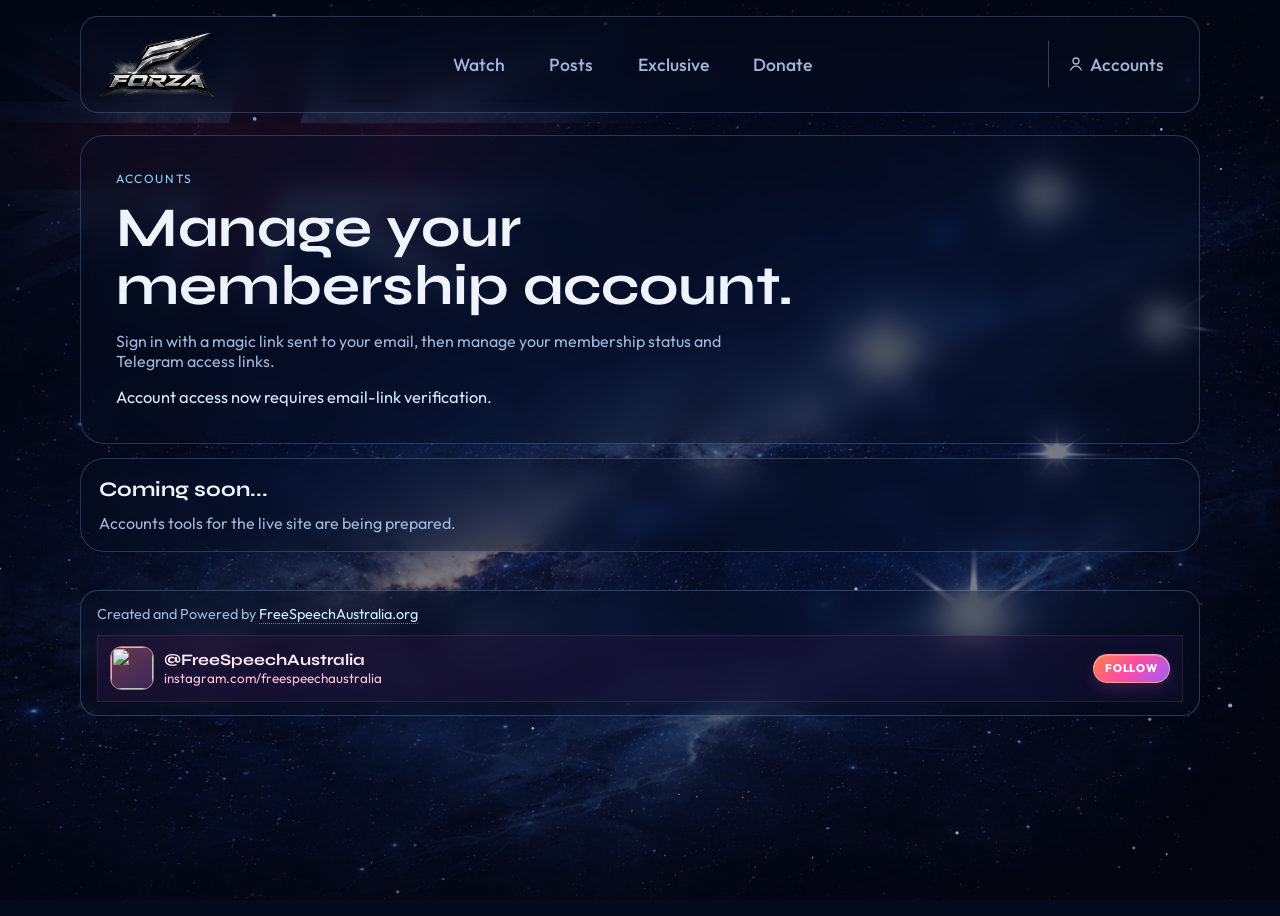
==== commit 27a87237: "style: increase mobile main/footer gap to 0.8rem and cache-bust CSS" ====
--- a/accounts.html
+++ b/accounts.html
@@ -8,7 +8,7 @@
   <link rel="preconnect" href="https://fonts.googleapis.com" />
   <link rel="preconnect" href="https://fonts.gstatic.com" crossorigin />
   <link href="https://fonts.googleapis.com/css2?family=Outfit:wght@400;500;700&family=Syne:wght@500;700&display=swap" rel="stylesheet" />
-  <link rel="stylesheet" href="style.css?v=20260303-mobile-bg-new" />
+  <link rel="stylesheet" href="style.css?v=20260303-mobile-gap-08" />
 </head>
 <body data-api-base-url="https://fsa-api-3iis.onrender.com">
   <canvas id="nebula-canvas" aria-hidden="true"></canvas>
--- a/style.css
+++ b/style.css
@@ -1502,7 +1502,7 @@
 
 @media (max-width: 700px) {
   main {
-    margin: 1.2rem auto 0.35rem;
+    margin: 1.2rem auto 0.8rem;
     padding-bottom: 0;
   }
 
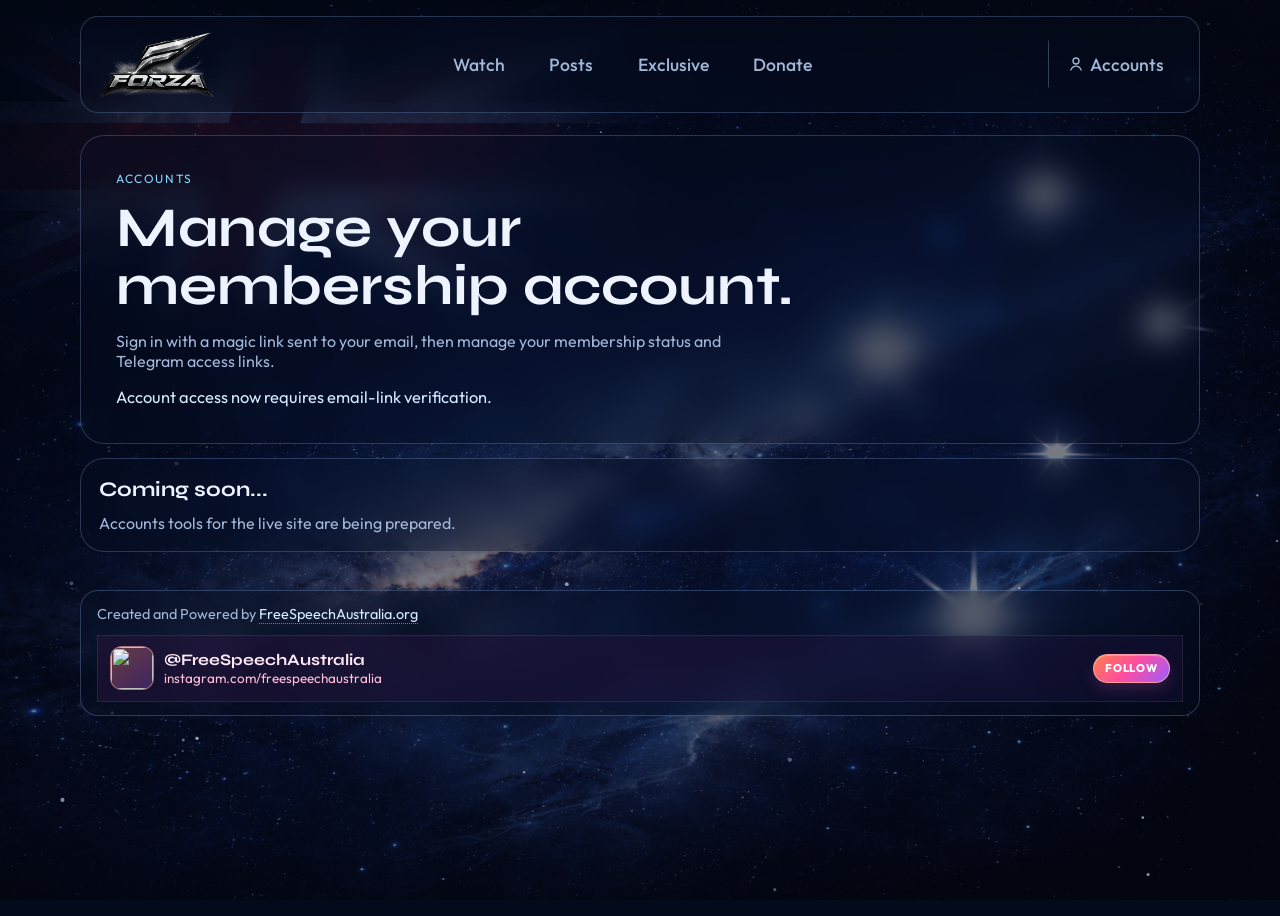
==== commit f4deb6e3: "fix: force refresh mobile background asset to background-mobile.png; cache-bust CSS" ====
--- a/accounts.html
+++ b/accounts.html
@@ -8,7 +8,7 @@
   <link rel="preconnect" href="https://fonts.googleapis.com" />
   <link rel="preconnect" href="https://fonts.gstatic.com" crossorigin />
   <link href="https://fonts.googleapis.com/css2?family=Outfit:wght@400;500;700&family=Syne:wght@500;700&display=swap" rel="stylesheet" />
-  <link rel="stylesheet" href="style.css?v=20260303-mobile-gap-08" />
+  <link rel="stylesheet" href="style.css?v=20260303-mobile-bg-force-refresh" />
 </head>
 <body data-api-base-url="https://fsa-api-3iis.onrender.com">
   <canvas id="nebula-canvas" aria-hidden="true"></canvas>
--- a/style.css
+++ b/style.css
@@ -1544,7 +1544,7 @@
   }
 
   body::before {
-    background-image: linear-gradient(160deg, rgba(3, 10, 27, 0.48), rgba(3, 10, 27, 0.28)), url("Branding/background-mobile.png?v=20260303-mobile-bg-new");
+    background-image: linear-gradient(160deg, rgba(3, 10, 27, 0.48), rgba(3, 10, 27, 0.28)), url("Branding/background-mobile.png?v=20260303-mobile-bg-force-refresh");
     background-position: top left, top center;
     background-size: 100% 100%, 100% auto;
     background-repeat: no-repeat, no-repeat;
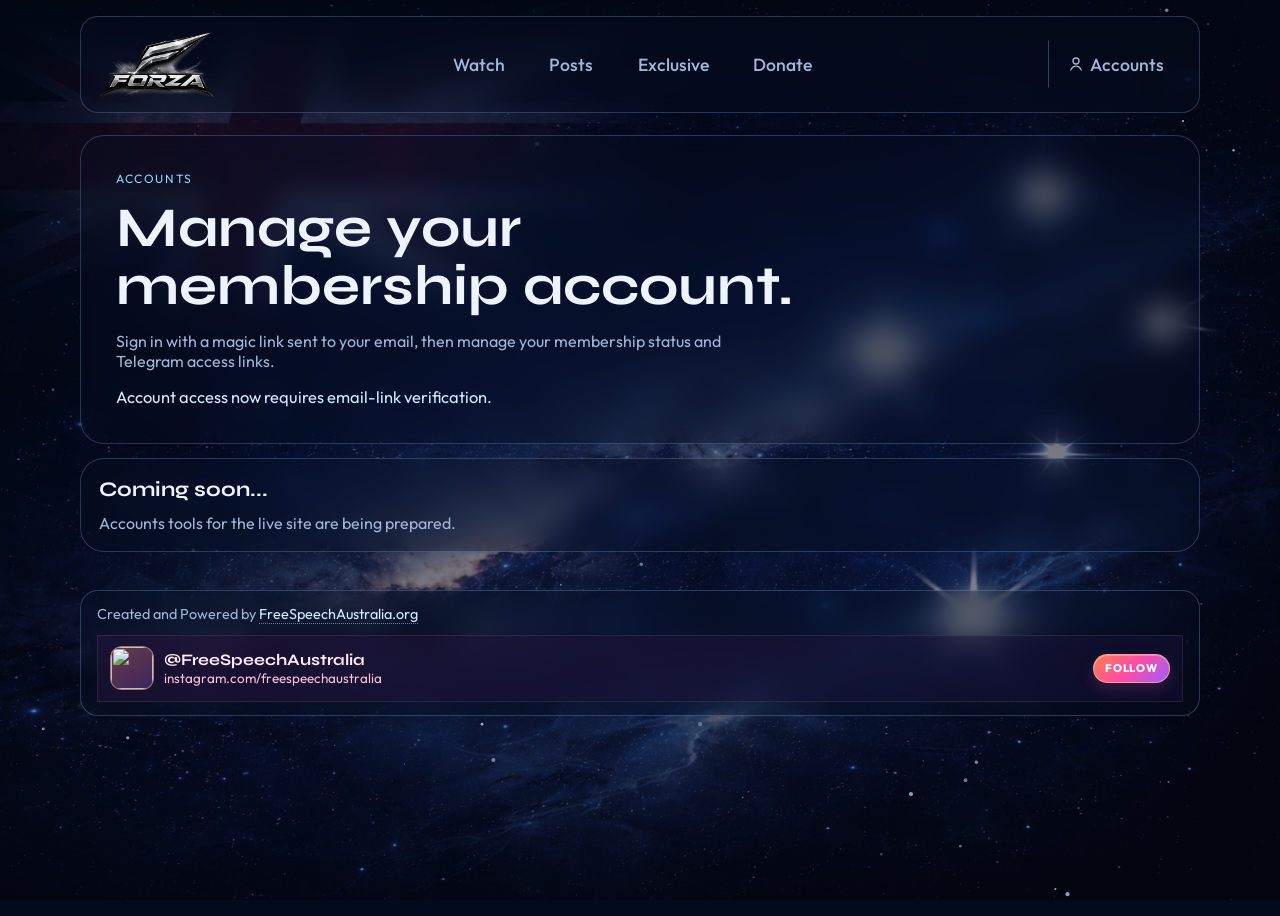
==== commit aff0faa7: "fix: eliminate mobile background bottom gap while keeping top-locked image; use inset:0 on mobile bo" ====
--- a/accounts.html
+++ b/accounts.html
@@ -8,7 +8,7 @@
   <link rel="preconnect" href="https://fonts.googleapis.com" />
   <link rel="preconnect" href="https://fonts.gstatic.com" crossorigin />
   <link href="https://fonts.googleapis.com/css2?family=Outfit:wght@400;500;700&family=Syne:wght@500;700&display=swap" rel="stylesheet" />
-  <link rel="stylesheet" href="style.css?v=20260303-mobile-bg-force-refresh" />
+  <link rel="stylesheet" href="style.css?v=20260303-mobile-bg-bottom-gap-fix" />
 </head>
 <body data-api-base-url="https://fsa-api-3iis.onrender.com">
   <canvas id="nebula-canvas" aria-hidden="true"></canvas>
--- a/style.css
+++ b/style.css
@@ -1548,12 +1548,7 @@
     background-position: top left, top center;
     background-size: 100% 100%, 100% auto;
     background-repeat: no-repeat, no-repeat;
-    top: 0;
-    right: 0;
-    bottom: auto;
-    left: 0;
-    width: 100%;
-    height: 100svh;
+    inset: 0;
   }
 
   #nebula-canvas {
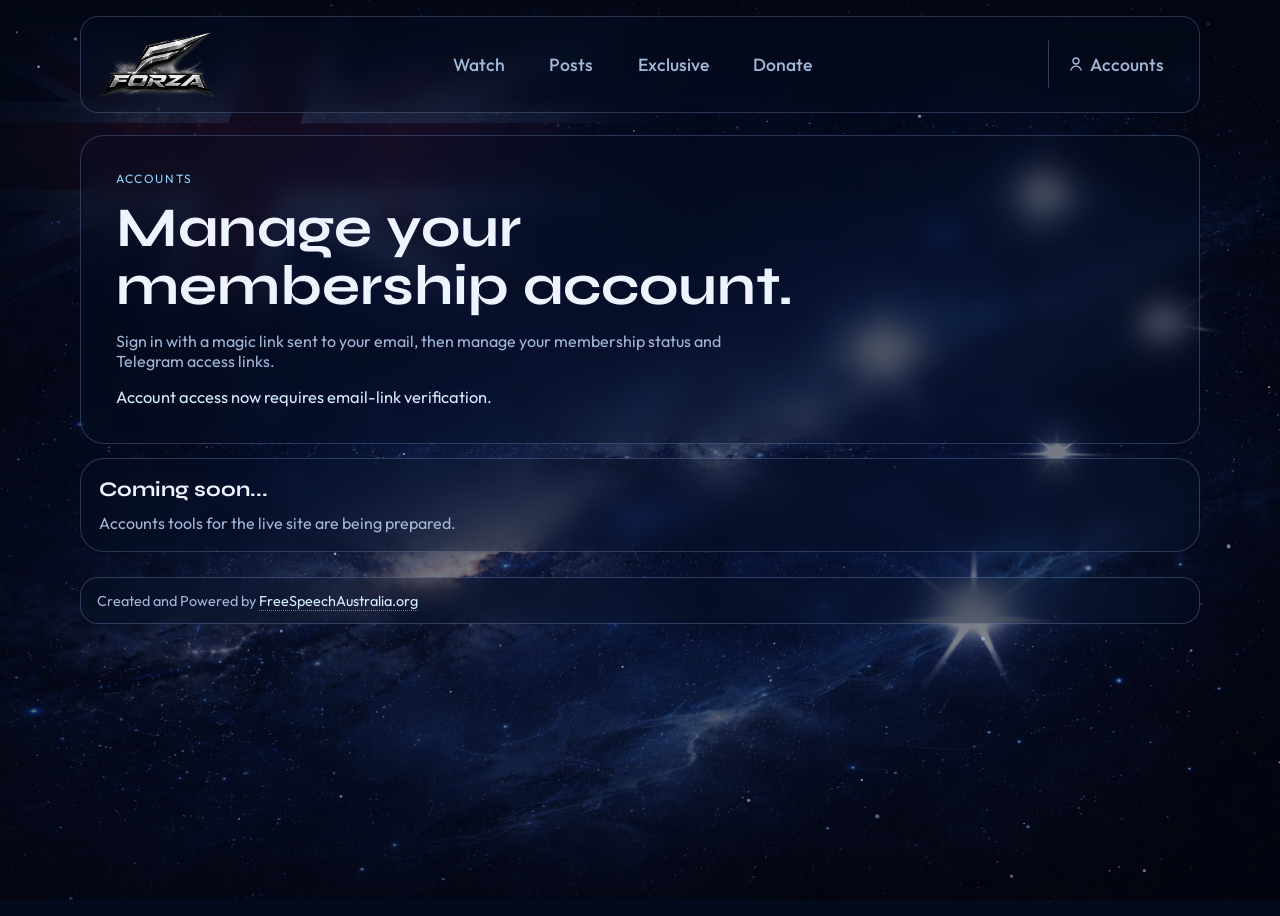
==== commit faed5b0a: "Remove footer Instagram profile card site-wide and reduce main-footer gap on desktop" ====
--- a/accounts.html
+++ b/accounts.html
@@ -58,18 +58,6 @@
   <footer class="site-footer">
     <section class="glass site-footer-shell">
       <p class="site-footer-credit">Created and Powered by <a href="https://freespeechaustralia.org" target="_blank" rel="noopener noreferrer">FreeSpeechAustralia.org</a></p>
-      <article class="profile-card instagram-profile-card footer-instagram-card" aria-labelledby="fsa-instagram-title">
-        <div class="profile-head instagram-profile-head">
-          <div class="profile-avatar" aria-hidden="true">
-            <img src="Branding/fsa-logo.png" alt="" class="profile-avatar-image" />
-          </div>
-          <div class="instagram-profile-meta">
-            <h2 id="fsa-instagram-title">@FreeSpeechAustralia</h2>
-            <p class="profile-handle">instagram.com/freespeechaustralia</p>
-          </div>
-          <a href="https://www.instagram.com/freespeechaustralia/" class="instagram-follow-btn" target="_blank" rel="noopener noreferrer">Follow</a>
-        </div>
-      </article>
     </section>
   </footer>
 
--- a/style.css
+++ b/style.css
@@ -150,7 +150,7 @@
 
 main {
   width: min(1120px, calc(100% - 2rem));
-  margin: 1.4rem auto 2.4rem;
+  margin: 1.4rem auto 1.6rem;
 }
 
 .streams-main {
@@ -871,50 +871,6 @@
   color: #ffffff;
 }
 
-.footer-instagram-card {
-  margin: 0;
-  padding: 0.72rem 0.82rem;
-  border-color: rgba(255, 182, 154, 0.24);
-  background: linear-gradient(165deg, rgba(36, 18, 56, 0.62), rgba(20, 17, 56, 0.44));
-  box-shadow: inset 0 0 0 1px rgba(255, 193, 145, 0.1);
-}
-
-.footer-instagram-card .instagram-profile-head {
-  display: flex;
-  align-items: center;
-  gap: 0.62rem;
-}
-
-.footer-instagram-card .profile-avatar {
-  width: 44px;
-  height: 44px;
-  border-radius: 12px;
-}
-
-.footer-instagram-card .instagram-profile-meta {
-  min-width: 0;
-}
-
-.footer-instagram-card .instagram-profile-meta h2 {
-  font-size: 1rem;
-}
-
-.footer-instagram-card .profile-handle {
-  margin-top: 0.1rem;
-  font-size: 0.84rem;
-}
-
-.footer-instagram-card .instagram-follow-btn {
-  margin-left: auto;
-  min-height: 1.82rem;
-  padding: 0.34rem 0.72rem;
-  font-size: 0.69rem;
-  letter-spacing: 0.06em;
-  box-shadow:
-    inset 0 1px 0 rgba(255, 231, 210, 0.36),
-    0 6px 14px rgba(132, 52, 120, 0.34);
-}
-
 .rss-card {
   border-color: rgba(113, 181, 255, 0.34);
   background: linear-gradient(165deg, rgba(8, 20, 48, 0.84), rgba(10, 31, 72, 0.58));
@@ -1510,39 +1466,6 @@
     margin-bottom: 0;
   }
 
-  .footer-instagram-card .instagram-profile-head {
-    display: grid;
-    grid-template-columns: auto 1fr auto;
-    grid-template-areas:
-      "avatar title title"
-      "avatar handle follow";
-    align-items: center;
-    column-gap: 0.6rem;
-    row-gap: 0.2rem;
-  }
-
-  .footer-instagram-card .instagram-profile-meta {
-    display: contents;
-  }
-
-  .footer-instagram-card .profile-avatar {
-    grid-area: avatar;
-  }
-
-  .footer-instagram-card .instagram-profile-meta h2 {
-    grid-area: title;
-  }
-
-  .footer-instagram-card .profile-handle {
-    grid-area: handle;
-  }
-
-  .footer-instagram-card .instagram-follow-btn {
-    grid-area: follow;
-    margin-left: 0;
-    justify-self: end;
-  }
-
   body::before {
     background-image: linear-gradient(160deg, rgba(3, 10, 27, 0.48), rgba(3, 10, 27, 0.28)), url("Branding/background-mobile.png?v=20260303-mobile-bg-force-refresh");
     background-position: top left, top center;
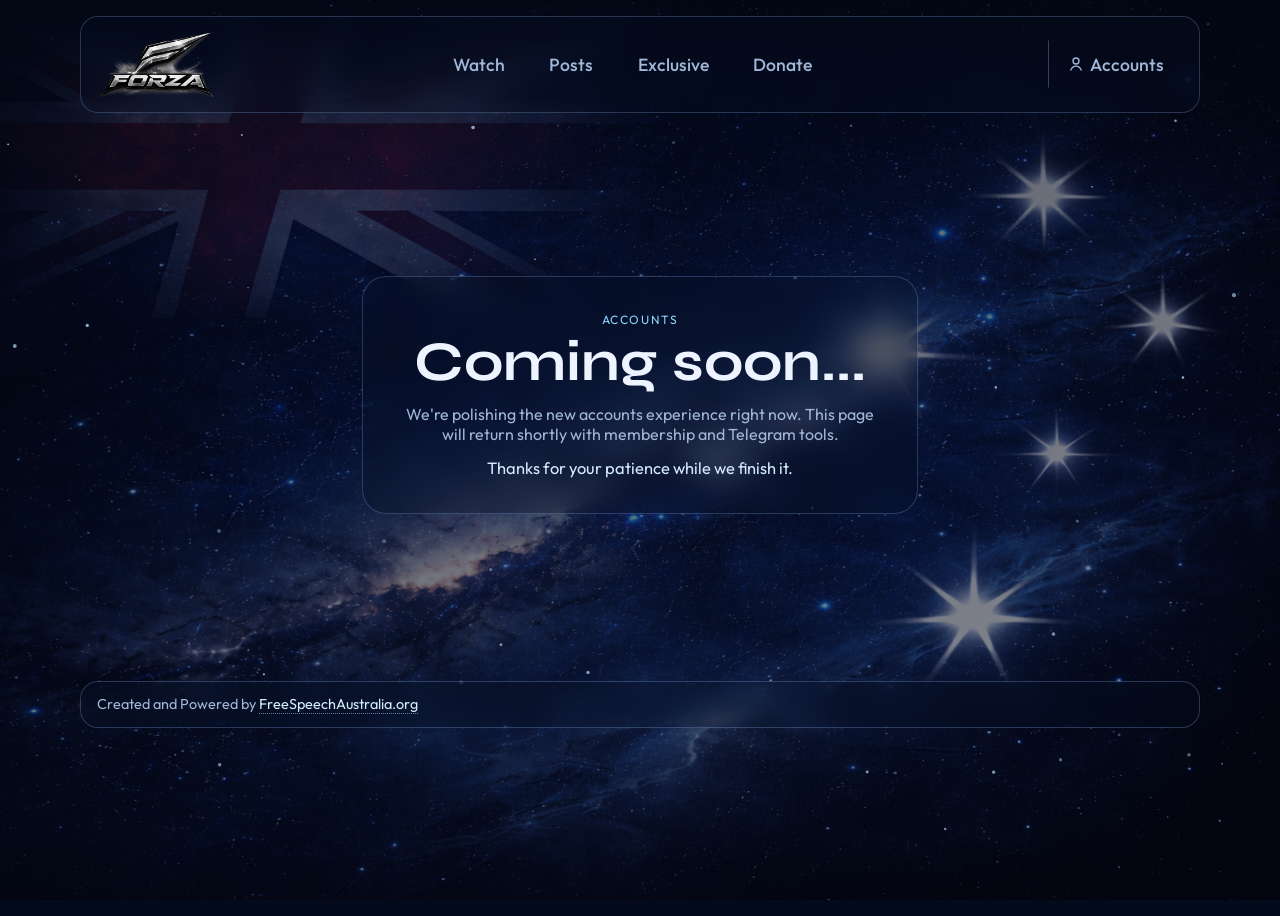
==== commit 3dd603ec: "Add coming-soon gating and PayID donate card # Conflicts: #	accounts.html #	donate.html #	exclusive." ====
--- a/accounts.html
+++ b/accounts.html
@@ -39,18 +39,13 @@
     </a>
   </header>
 
-  <main class="accounts-main">
-    <section class="accounts-hero glass reveal">
-      <p class="label">Accounts</p>
-      <h1>Manage your membership account.</h1>
-      <p class="copy">Sign in with a magic link sent to your email, then manage your membership status and Telegram access links.</p>
-      <p class="accounts-note">Account access now requires email-link verification.</p>
-    </section>
-
-    <section class="reveal">
-      <article class="glass account-panel account-feedback-panel" aria-labelledby="accounts-coming-soon-title">
-        <h2 id="accounts-coming-soon-title">Coming soon...</h2>
-        <p class="account-message">Accounts tools for the live site are being prepared.</p>
+  <main class="accounts-main accounts-coming-soon-main">
+    <section class="accounts-coming-soon reveal" aria-labelledby="accounts-coming-soon-title">
+      <article class="glass accounts-coming-soon-card">
+        <p class="label">Accounts</p>
+        <h1 id="accounts-coming-soon-title">Coming soon...</h1>
+        <p class="copy">We're polishing the new accounts experience right now. This page will return shortly with membership and Telegram tools.</p>
+        <p class="accounts-note">Thanks for your patience while we finish it.</p>
       </article>
     </section>
   </main>
--- a/style.css
+++ b/style.css
@@ -959,11 +959,23 @@
 }
 
 .donate-notes,
+.payid-card,
 .paypal-card {
   padding: 1.1rem;
 }
 
+.payid-card,
+.paypal-card {
+  display: flex;
+  flex-direction: column;
+}
+
+.donate-notes {
+  grid-column: auto;
+}
+
 .donate-notes h2,
+.payid-card h2,
 .paypal-card h2 {
   margin: 0;
   font-size: 1.3rem;
@@ -981,12 +993,12 @@
   color: #8cd7ff;
 }
 
-.paypal-card {
-  border-color: rgba(113, 181, 255, 0.34);
-  background: linear-gradient(165deg, rgba(8, 20, 48, 0.84), rgba(10, 31, 72, 0.58));
-}
-
-.paypal-badge {
+.payid-card {
+  border-color: rgba(145, 188, 255, 0.34);
+  background: linear-gradient(165deg, rgba(10, 26, 58, 0.84), rgba(13, 35, 78, 0.58));
+}
+
+.payid-badge {
   display: inline-flex;
   align-items: center;
   margin-bottom: 0.75rem;
@@ -1000,102 +1012,51 @@
   text-transform: uppercase;
 }
 
-.paypal-copy {
+.payid-copy {
   margin: 0.5rem 0 1rem;
   color: var(--muted);
 }
 
-.paypal-actions {
-  display: grid;
-  gap: 0.8rem;
-}
-
-.amount-grid {
-  display: grid;
-  grid-template-columns: repeat(2, minmax(0, 1fr));
-  gap: 0.5rem;
-}
-
-.amount-grid a {
-  display: inline-flex;
-  justify-content: center;
-  align-items: center;
-  min-height: 2.45rem;
-  text-decoration: none;
-  color: #d8efff;
-  border-radius: 12px;
-  border: 1px solid rgba(151, 191, 255, 0.33);
-  background: linear-gradient(145deg, rgba(42, 104, 236, 0.38), rgba(72, 197, 255, 0.2));
-  font-weight: 600;
-  transition: border-color 180ms ease, background 180ms ease, transform 180ms ease;
-}
-
-.amount-grid a:hover {
-  border-color: rgba(180, 221, 255, 0.6);
-  background: linear-gradient(145deg, rgba(59, 124, 255, 0.42), rgba(88, 213, 255, 0.24));
-  transform: translateY(-1px);
-}
-
-.exclusive-main {
-  display: grid;
-  gap: 0.9rem;
-}
-
-.exclusive-hero {
-  padding: clamp(1.2rem, 4vw, 2.2rem);
-}
-
-.exclusive-hero h1 {
-  max-width: 18ch;
-}
-
-.exclusive-subcopy {
-  margin: 1rem 0 0;
-  font-size: 1.03rem;
-  color: #d5ecff;
-}
-
-.exclusive-layout {
-  display: grid;
-  grid-template-columns: 1.15fr 0.85fr;
-  gap: 0.9rem;
-}
-
-.exclusive-overview,
-.membership-card {
-  padding: 1.1rem;
-}
-
-.exclusive-overview h2,
-.membership-card h2 {
-  margin: 0;
-  font-size: 1.3rem;
-}
-
-.exclusive-points {
-  margin: 0.85rem 0 0;
-  padding-left: 1.2rem;
-  display: grid;
-  gap: 0.52rem;
-  color: var(--muted);
-}
-
-.exclusive-points li::marker {
-  color: #8cd7ff;
-}
-
-.exclusive-note {
-  margin: 0.85rem 0 0;
-  color: var(--muted);
-  font-size: 0.9rem;
-}
-
-.membership-card {
-  border-color: rgba(121, 198, 255, 0.34);
-  background: linear-gradient(165deg, rgba(8, 26, 56, 0.84), rgba(8, 20, 44, 0.62));
-}
-
-.membership-badge {
+.payid-address-box {
+  border: 1px dashed rgba(151, 191, 255, 0.42);
+  border-radius: 14px;
+  background: rgba(8, 22, 52, 0.52);
+  padding: 0.75rem;
+}
+
+.payid-address-label {
+  margin: 0;
+  color: #9ed9ff;
+  font-size: 0.8rem;
+  text-transform: uppercase;
+  letter-spacing: 0.1em;
+}
+
+.payid-address {
+  display: block;
+  margin-top: 0.45rem;
+  padding: 0.5rem 0.62rem;
+  border-radius: 10px;
+  background: rgba(15, 47, 101, 0.56);
+  color: #e3f6ff;
+  font-family: "Courier New", monospace;
+  font-size: 0.84rem;
+  overflow-wrap: anywhere;
+  word-break: break-word;
+}
+
+.payid-note {
+  margin: 0.9rem 0 0;
+  color: var(--muted);
+  font-size: 0.88rem;
+}
+
+.paypal-card {
+  border-color: rgba(113, 181, 255, 0.34);
+  background: linear-gradient(165deg, rgba(8, 20, 48, 0.84), rgba(10, 31, 72, 0.58));
+}
+
+.paypal-badge {
   display: inline-flex;
   align-items: center;
   margin-bottom: 0.75rem;
@@ -1109,6 +1070,115 @@
   text-transform: uppercase;
 }
 
+.paypal-copy {
+  margin: 0.5rem 0 1rem;
+  color: var(--muted);
+}
+
+.paypal-actions {
+  display: grid;
+  gap: 0.8rem;
+}
+
+.amount-grid {
+  display: grid;
+  grid-template-columns: repeat(2, minmax(0, 1fr));
+  gap: 0.5rem;
+}
+
+.amount-grid a {
+  display: inline-flex;
+  justify-content: center;
+  align-items: center;
+  min-height: 2.45rem;
+  text-decoration: none;
+  color: #d8efff;
+  border-radius: 12px;
+  border: 1px solid rgba(151, 191, 255, 0.33);
+  background: linear-gradient(145deg, rgba(42, 104, 236, 0.38), rgba(72, 197, 255, 0.2));
+  font-weight: 600;
+  transition: border-color 180ms ease, background 180ms ease, transform 180ms ease;
+}
+
+.amount-grid a:hover {
+  border-color: rgba(180, 221, 255, 0.6);
+  background: linear-gradient(145deg, rgba(59, 124, 255, 0.42), rgba(88, 213, 255, 0.24));
+  transform: translateY(-1px);
+}
+
+.exclusive-main {
+  display: grid;
+  gap: 0.9rem;
+}
+
+.exclusive-hero {
+  padding: clamp(1.2rem, 4vw, 2.2rem);
+}
+
+.exclusive-hero h1 {
+  max-width: 18ch;
+}
+
+.exclusive-subcopy {
+  margin: 1rem 0 0;
+  font-size: 1.03rem;
+  color: #d5ecff;
+}
+
+.exclusive-layout {
+  display: grid;
+  grid-template-columns: 1.15fr 0.85fr;
+  gap: 0.9rem;
+}
+
+.exclusive-overview,
+.membership-card {
+  padding: 1.1rem;
+}
+
+.exclusive-overview h2,
+.membership-card h2 {
+  margin: 0;
+  font-size: 1.3rem;
+}
+
+.exclusive-points {
+  margin: 0.85rem 0 0;
+  padding-left: 1.2rem;
+  display: grid;
+  gap: 0.52rem;
+  color: var(--muted);
+}
+
+.exclusive-points li::marker {
+  color: #8cd7ff;
+}
+
+.exclusive-note {
+  margin: 0.85rem 0 0;
+  color: var(--muted);
+  font-size: 0.9rem;
+}
+
+.membership-card {
+  border-color: rgba(121, 198, 255, 0.34);
+  background: linear-gradient(165deg, rgba(8, 26, 56, 0.84), rgba(8, 20, 44, 0.62));
+}
+
+.membership-badge {
+  display: inline-flex;
+  align-items: center;
+  margin-bottom: 0.75rem;
+  padding: 0.32rem 0.62rem;
+  border-radius: 999px;
+  border: 1px solid rgba(151, 191, 255, 0.42);
+  background: rgba(52, 122, 255, 0.2);
+  color: #cce8ff;
+  font-size: 0.78rem;
+  letter-spacing: 0.09em;
+  text-transform: uppercase;
+}
+
 .membership-copy {
   margin: 0.5rem 0 1rem;
   color: var(--muted);
@@ -1128,6 +1198,35 @@
 .accounts-main {
   display: grid;
   gap: 0.9rem;
+}
+
+.accounts-coming-soon-main {
+  min-height: clamp(300px, 58vh, 520px);
+  align-content: center;
+}
+
+.accounts-coming-soon {
+  display: grid;
+}
+
+.accounts-coming-soon-card {
+  max-width: min(700px, 100%);
+  margin: 0 auto;
+  padding: clamp(1.25rem, 4vw, 2.2rem);
+  text-align: center;
+}
+
+.accounts-coming-soon-card h1 {
+  margin-top: 0.35rem;
+}
+
+.accounts-coming-soon-card .copy {
+  max-width: 44ch;
+  margin: 0.7rem auto 0;
+}
+
+.accounts-coming-soon-card .accounts-note {
+  margin-top: 0.9rem;
 }
 
 .accounts-hero {
@@ -1407,6 +1506,12 @@
     grid-template-columns: 1fr;
   }
 
+  .donate-notes,
+  .payid-card,
+  .paypal-card {
+    grid-column: auto;
+    grid-row: auto;
+  }
   .exclusive-layout {
     grid-template-columns: 1fr;
   }
